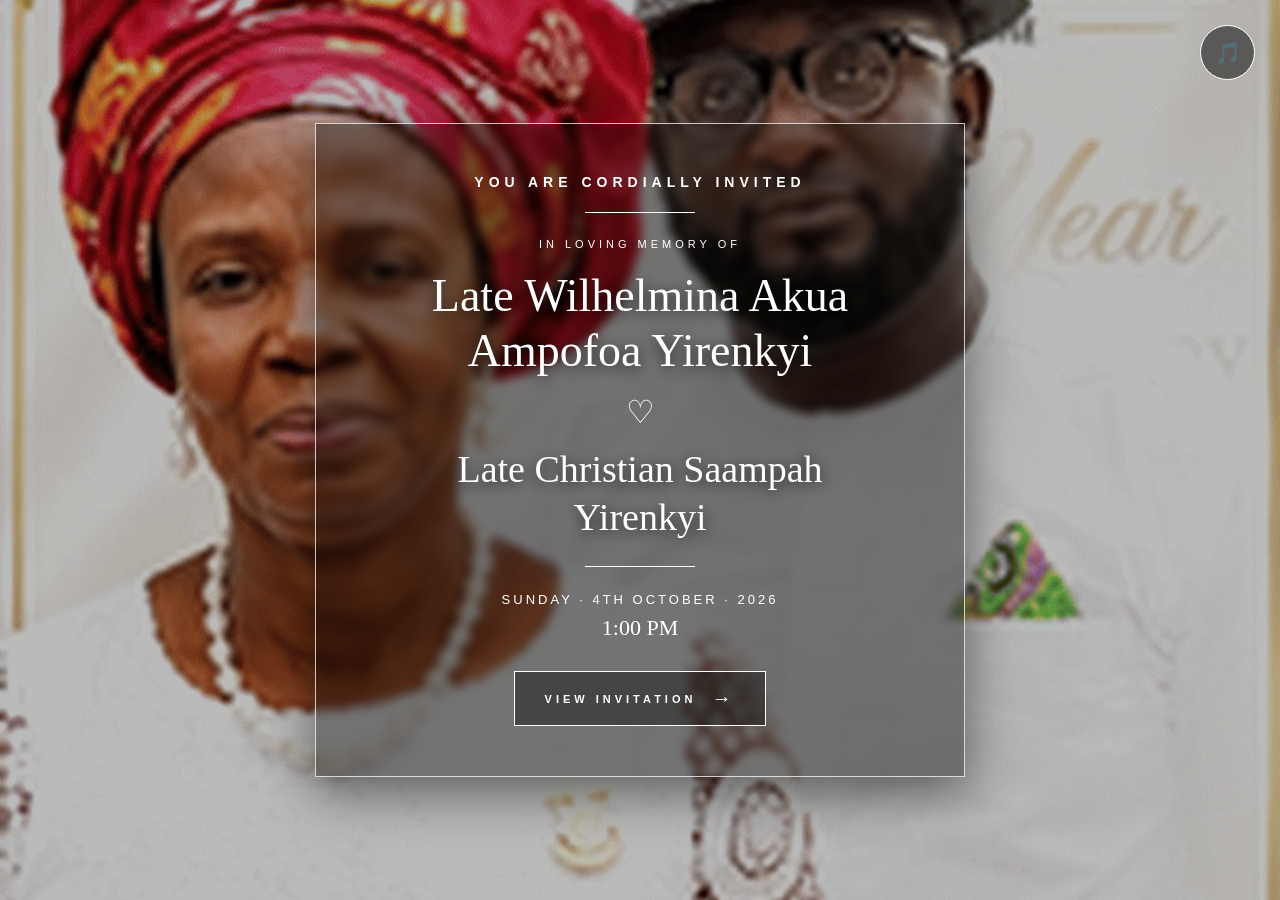
==== index.html @ ad02c5d6 "Add files via upload" ====
<!DOCTYPE html>
<html lang="en">
<head>
  <meta charset="UTF-8">
  <meta name="viewport" content="width=device-width, initial-scale=1.0">

  <title>In Loving Memory</title>

  <style>
    * {
      margin: 0;
      padding: 0;
      box-sizing: border-box;
    }

    html,
    body {
      width: 100%;
      height: 100%;
      overflow: hidden;
      background: #000;
    }

    body {
      font-family: Georgia, "Times New Roman", serif;
    }

    /* =========================
       FULL SCREEN GIF
    ========================= */

    .background-gif {
      position: fixed;
      inset: 0;

      width: 100%;
      height: 100%;

      object-fit: cover;
      object-position: center center;

      z-index: 1;
    }

    /* =========================
       DARK OVERLAY
    ========================= */

    .overlay {
      position: fixed;
      inset: 0;

      background: rgba(0, 0, 0, 0.25);

      z-index: 2;

      pointer-events: none;
    }

    /* =========================
       CONTENT
    ========================= */

    .cover {
      position: relative;

      width: 100%;
      height: 100vh;

      min-height: 100vh;

      display: flex;
      align-items: center;
      justify-content: center;

      padding: 20px;

      z-index: 3;

      opacity: 0;

      animation: fadeIn 1.5s ease forwards;
    }

    @keyframes fadeIn {
      from {
        opacity: 0;
        transform: translateY(20px);
      }

      to {
        opacity: 1;
        transform: translateY(0);
      }
    }

    /* =========================
       INVITATION CARD
    ========================= */

    .card {
      width: min(90vw, 650px);

      padding: 50px 40px;

      text-align: center;

      color: white;

      background: rgba(0, 0, 0, 0.38);

      border: 1px solid rgba(255, 255, 255, 0.75);

      box-shadow: 0 15px 50px rgba(0, 0, 0, 0.5);

      backdrop-filter: blur(5px);

      -webkit-backdrop-filter: blur(5px);

      animation: cardIn 1.8s ease forwards;
    }

    @keyframes cardIn {
      from {
        opacity: 0;
        transform: scale(0.94);
      }

      to {
        opacity: 1;
        transform: scale(1);
      }
    }

    /* =========================
       TEXT
    ========================= */

    .invited {
      font-family: Arial, sans-serif;

      font-size: 14px;

      font-weight: 600;

      letter-spacing: 5px;

      margin-bottom: 22px;
    }

    .gold-line {
      width: 110px;

      height: 1px;

      background: white;

      margin: 0 auto 25px;
    }

    .memory {
      font-family: Arial, sans-serif;

      font-size: 11px;

      letter-spacing: 4px;

      margin-bottom: 18px;
    }

    h1 {
      font-size: clamp(28px, 5vw, 46px);

      font-weight: 400;

      line-height: 1.2;

      text-shadow: 0 3px 15px rgba(0, 0, 0, 0.8);
    }

    .heart {
      font-size: 32px;

      margin: 15px 0;

      animation: heartbeat 2.5s ease-in-out infinite;
    }

    @keyframes heartbeat {
      0%,
      100% {
        transform: scale(1);
      }

      50% {
        transform: scale(1.12);
      }
    }

    h2 {
      font-size: clamp(24px, 4vw, 38px);

      font-weight: 400;

      line-height: 1.25;

      margin-bottom: 25px;

      text-shadow: 0 3px 15px rgba(0, 0, 0, 0.8);
    }

    .date {
      font-family: Arial, sans-serif;

      font-size: 13px;

      letter-spacing: 3px;

      margin-top: 25px;
    }

    .time {
      font-size: 22px;

      margin-top: 8px;

      margin-bottom: 30px;
    }

    /* =========================
       VIEW INVITATION BUTTON
    ========================= */

    .view-invitation {
      display: inline-flex;

      align-items: center;
      justify-content: center;

      gap: 15px;

      padding: 15px 30px;

      color: white;

      background: rgba(0, 0, 0, 0.4);

      border: 1px solid white;

      text-decoration: none;

      font-family: Arial, sans-serif;

      font-size: 11px;

      font-weight: 600;

      letter-spacing: 4px;

      transition: all 0.4s ease;

      cursor: pointer;
    }

    .view-invitation span {
      font-size: 20px;

      transition: transform 0.3s ease;
    }

    .view-invitation:hover {
      background: white;

      color: black;

      transform: translateY(-4px);

      box-shadow: 0 10px 30px rgba(0, 0, 0, 0.5);
    }

    .view-invitation:hover span {
      transform: translateX(7px);
    }

    /* =========================
       MUSIC BUTTON
    ========================= */

    .music-button {
      position: fixed;

      top: 25px;
      right: 25px;

      width: 55px;
      height: 55px;

      border-radius: 50%;

      border: 1px solid white;

      background: rgba(0, 0, 0, 0.5);

      color: white;

      font-size: 21px;

      cursor: pointer;

      z-index: 10;

      display: flex;

      align-items: center;
      justify-content: center;

      transition: 0.3s ease;
    }

    .music-button:hover {
      background: white;

      color: black;

      transform: scale(1.08);
    }

    .music-button.playing {
      animation: musicPulse 1.5s infinite;
    }

    @keyframes musicPulse {
      0% {
        box-shadow: 0 0 0 rgba(255,255,255,0);
      }

      50% {
        box-shadow: 0 0 25px rgba(255,255,255,0.8);
      }

      100% {
        box-shadow: 0 0 0 rgba(255,255,255,0);
      }
    }

    /* =========================
       PHONE
    ========================= */

    @media (max-width: 600px) {

      .cover {
        padding: 15px;
      }

      .card {
        width: 94vw;

        padding: 35px 18px;
      }

      .invited {
        font-size: 9px;

        letter-spacing: 3px;
      }

      .memory {
        font-size: 8px;

        letter-spacing: 2.5px;
      }

      h1 {
        font-size: 27px;
      }

      h2 {
        font-size: 23px;
      }

      .date {
        font-size: 9px;

        letter-spacing: 2px;
      }

      .time {
        font-size: 19px;
      }

      .view-invitation {
        padding: 13px 22px;

        font-size: 9px;

        letter-spacing: 3px;
      }

      .music-button {
        width: 45px;
        height: 45px;

        top: 15px;
        right: 15px;

        font-size: 17px;
      }
    }
  </style>
</head>

<body>

  <!-- =================================
       YOUR GIF
  ================================== -->

  <img
    src="memorial-flyer gif.gif"
    class="background-gif"
    alt=""
  >

  <div class="overlay"></div>


  <!-- =================================
       MUSIC BUTTON
  ================================== -->

  <button
    class="music-button"
    id="musicBtn"
    type="button"
  >
    🎵
  </button>


  <!-- =================================
       FIRST PAGE
  ================================== -->

  <main class="cover">

    <div class="card">

      <p class="invited">
        YOU ARE CORDIALLY INVITED
      </p>

      <div class="gold-line"></div>

      <p class="memory">
        IN LOVING MEMORY OF
      </p>

      <h1>
        Late Wilhelmina Akua<br>
        Ampofoa Yirenkyi
      </h1>

      <div class="heart">
        ♡
      </div>

      <h2>
        Late Christian Saampah<br>
        Yirenkyi
      </h2>

      <div class="gold-line"></div>

      <p class="date">
        SUNDAY · 4TH OCTOBER · 2026
      </p>

      <p class="time">
        1:00 PM
      </p>

      <!-- GOES TO SECOND PAGE -->
      <a
        href="invitation.html"
        class="view-invitation"
      >
        VIEW INVITATION
        <span>→</span>
      </a>

    </div>

  </main>


  <!-- =================================
       MUSIC
  ================================== -->

  <audio
    id="weddingMusic"
    src="memorial-music.mp3"
    loop
    preload="auto"
  ></audio>


  <!-- =================================
       JAVASCRIPT
  ================================== -->

  <script>

    const music = document.getElementById("weddingMusic");
    const musicBtn = document.getElementById("musicBtn");

    let playing = false;

    musicBtn.addEventListener("click", function () {

      if (playing === false) {

        music.play()
          .then(function () {

            playing = true;

            musicBtn.textContent = "⏸️";

            musicBtn.classList.add("playing");

          })
          .catch(function (error) {

            console.log("Music could not start:", error);

          });

      } else {

        music.pause();

        playing = false;

        musicBtn.textContent = "🎵";

        musicBtn.classList.remove("playing");

      }

    });

  </script>

</body>
</html>
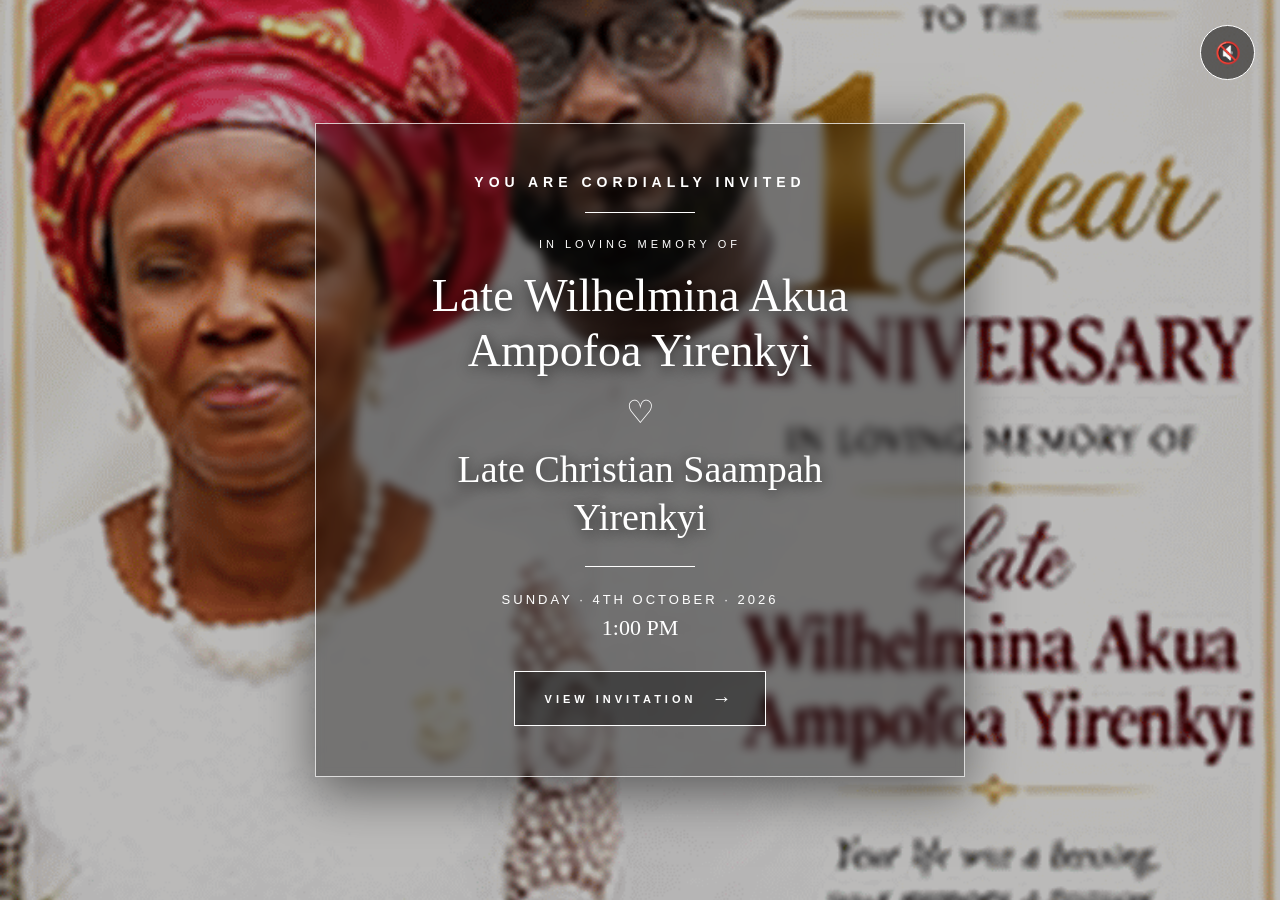
==== commit c9cd6e73: "Update index.html" ====
--- a/index.html
+++ b/index.html
@@ -510,48 +510,205 @@
        JAVASCRIPT
   ================================== -->
 
-  <script>
-
-    const music = document.getElementById("weddingMusic");
-    const musicBtn = document.getElementById("musicBtn");
-
-    let playing = false;
-
-    musicBtn.addEventListener("click", function () {
-
-      if (playing === false) {
-
-        music.play()
-          .then(function () {
-
-            playing = true;
-
-            musicBtn.textContent = "⏸️";
-
-            musicBtn.classList.add("playing");
-
-          })
-          .catch(function (error) {
-
-            console.log("Music could not start:", error);
-
-          });
-
-      } else {
+ <script>
+  const music = document.getElementById("weddingMusic");
+  const musicBtn = document.getElementById("musicBtn");
+
+  let playing = false;
+  let wasPlayingBeforeHidden = false;
+
+  /* =========================
+     UPDATE MUSIC BUTTON
+  ========================= */
+
+  function updateMusicButton() {
+    if (playing) {
+  musicBtn.textContent = "🔊";
+  musicBtn.classList.add("playing");
+} else {
+  musicBtn.textContent = "🔇";
+  musicBtn.classList.remove("playing");
+}
+  }
+
+
+  /* =========================
+     START MUSIC
+  ========================= */
+
+  function startMusic() {
+
+    music.play()
+      .then(function () {
+
+        playing = true;
+
+        // Remember that the visitor was listening
+        localStorage.setItem("memorialMusicPlaying", "true");
+
+        updateMusicButton();
+
+      })
+      .catch(function (error) {
+
+        console.log("Music could not start:", error);
+
+      });
+
+  }
+
+
+  /* =========================
+     PAUSE MUSIC
+  ========================= */
+
+  function pauseMusic() {
+
+    music.pause();
+
+    playing = false;
+
+    localStorage.setItem("memorialMusicPlaying", "false");
+
+    updateMusicButton();
+
+  }
+
+
+  /* =========================
+     TOGGLE MUSIC BUTTON
+  ========================= */
+
+  musicBtn.addEventListener("click", function (event) {
+
+    // Prevent the document click event from firing
+    event.stopPropagation();
+
+    if (playing) {
+
+      pauseMusic();
+
+    } else {
+
+      startMusic();
+
+    }
+
+  });
+
+
+  /* =========================
+     CLICK / TOUCH ANYWHERE
+     TO START MUSIC
+  ========================= */
+
+  document.addEventListener("click", function (event) {
+
+    // Don't trigger twice when music button is clicked
+    if (event.target.closest("#musicBtn")) {
+      return;
+    }
+
+    if (!playing) {
+      startMusic();
+    }
+
+  });
+
+
+  document.addEventListener("touchstart", function (event) {
+
+    // Don't trigger twice when music button is touched
+    if (event.target.closest("#musicBtn")) {
+      return;
+    }
+
+    if (!playing) {
+      startMusic();
+    }
+
+  }, { passive: true });
+
+
+  /* =========================
+     PAUSE WHEN LEAVING PAGE
+  ========================= */
+
+  document.addEventListener("visibilitychange", function () {
+
+    if (document.hidden) {
+
+      // Remember whether music was playing
+      wasPlayingBeforeHidden = playing;
+
+      if (playing) {
 
         music.pause();
 
         playing = false;
 
-        musicBtn.textContent = "🎵";
-
-        musicBtn.classList.remove("playing");
-
-      }
-
-    });
-
-  </script>
+        updateMusicButton();
+
+      }
+
+    } else {
+
+      // Page has become visible again
+
+      if (wasPlayingBeforeHidden) {
+
+        startMusic();
+
+      }
+
+    }
+
+  });
+
+
+  /* =========================
+     REMEMBER MUSIC STATE
+  ========================= */
+
+  window.addEventListener("beforeunload", function () {
+
+    if (playing) {
+
+      localStorage.setItem("memorialMusicPlaying", "true");
+
+    } else {
+
+      localStorage.setItem("memorialMusicPlaying", "false");
+
+    }
+
+  });
+
+
+  /* =========================
+     INITIAL ICON STATE
+  ========================= */
+
+  updateMusicButton();
+
+
+  /* =========================
+     RESTORE MUSIC AFTER
+     PAGE IS OPENED AGAIN
+  ========================= */
+
+  const savedMusicState =
+    localStorage.getItem("memorialMusicPlaying");
+
+  if (savedMusicState === "true") {
+
+    // Browsers normally block automatic audio.
+    // The next click/touch will start the music.
+    musicBtn.textContent = "🎵";
+
+  }
+
+</script>
 
 </body>
-</html>+</html>
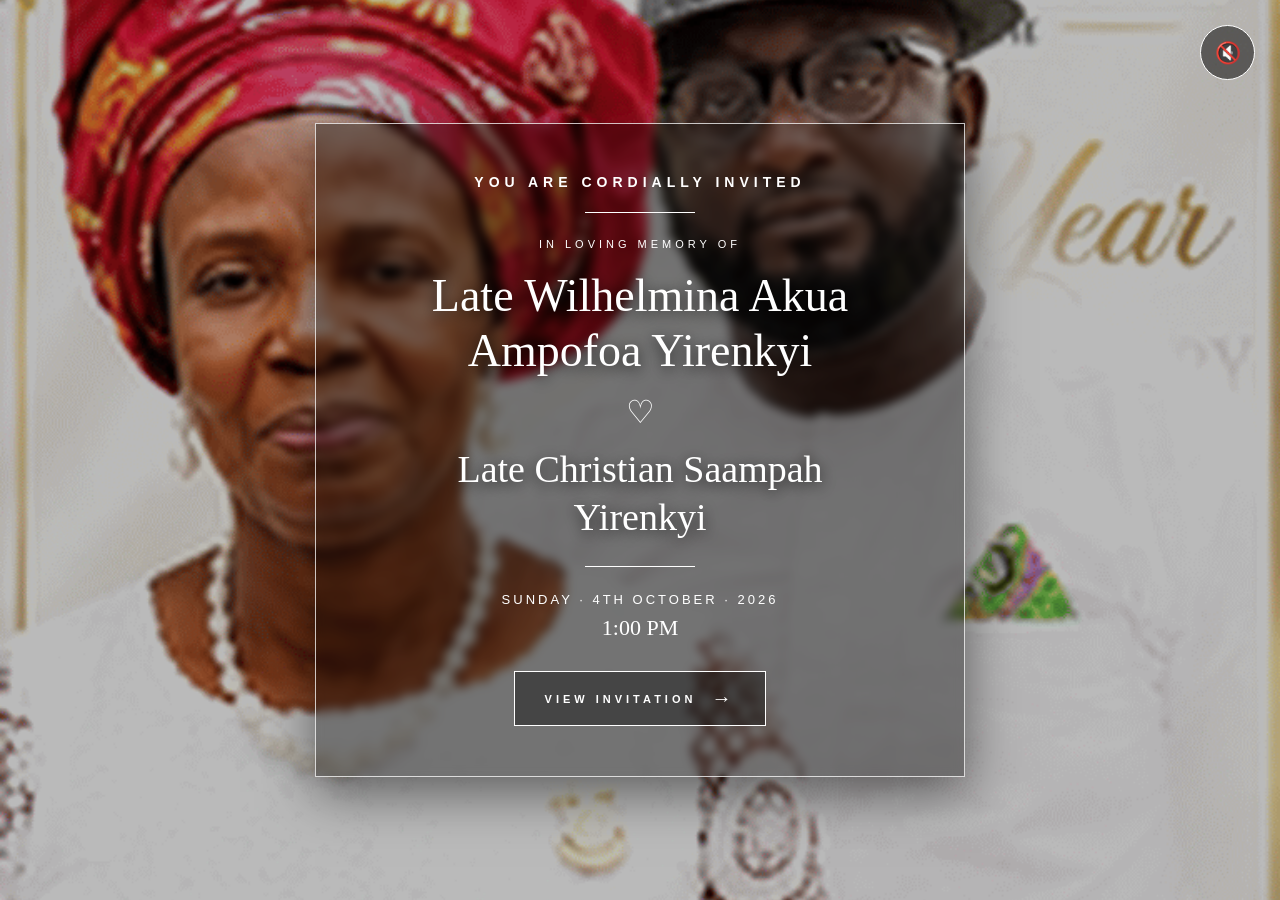
==== commit 6e54227a: "Update index.html" ====
--- a/index.html
+++ b/index.html
@@ -481,13 +481,14 @@
       </p>
 
       <!-- GOES TO SECOND PAGE -->
-      <a
-        href="invitation.html"
-        class="view-invitation"
-      >
-        VIEW INVITATION
-        <span>→</span>
-      </a>
+     <a 
+  href="invitation.html" 
+  class="view-invitation" 
+  id="viewInvitation"
+>
+  VIEW INVITATION
+  <span>→</span>
+</a>
 
     </div>
 
@@ -707,8 +708,29 @@
     musicBtn.textContent = "🎵";
 
   }
+/* =========================
+   SAVE MUSIC BEFORE
+   GOING TO INVITATION PAGE
+========================= */
+
+const viewInvitation = document.getElementById("viewInvitation");
+
+viewInvitation.addEventListener("click", function () {
+
+  // Save current music position
+  localStorage.setItem(
+    "memorialMusicTime",
+    music.currentTime
+  );
+
+  // Remember whether music was playing
+  localStorage.setItem(
+    "memorialMusicPlaying",
+    playing ? "true" : "false"
+  );
+
+});
 
 </script>
-
 </body>
 </html>
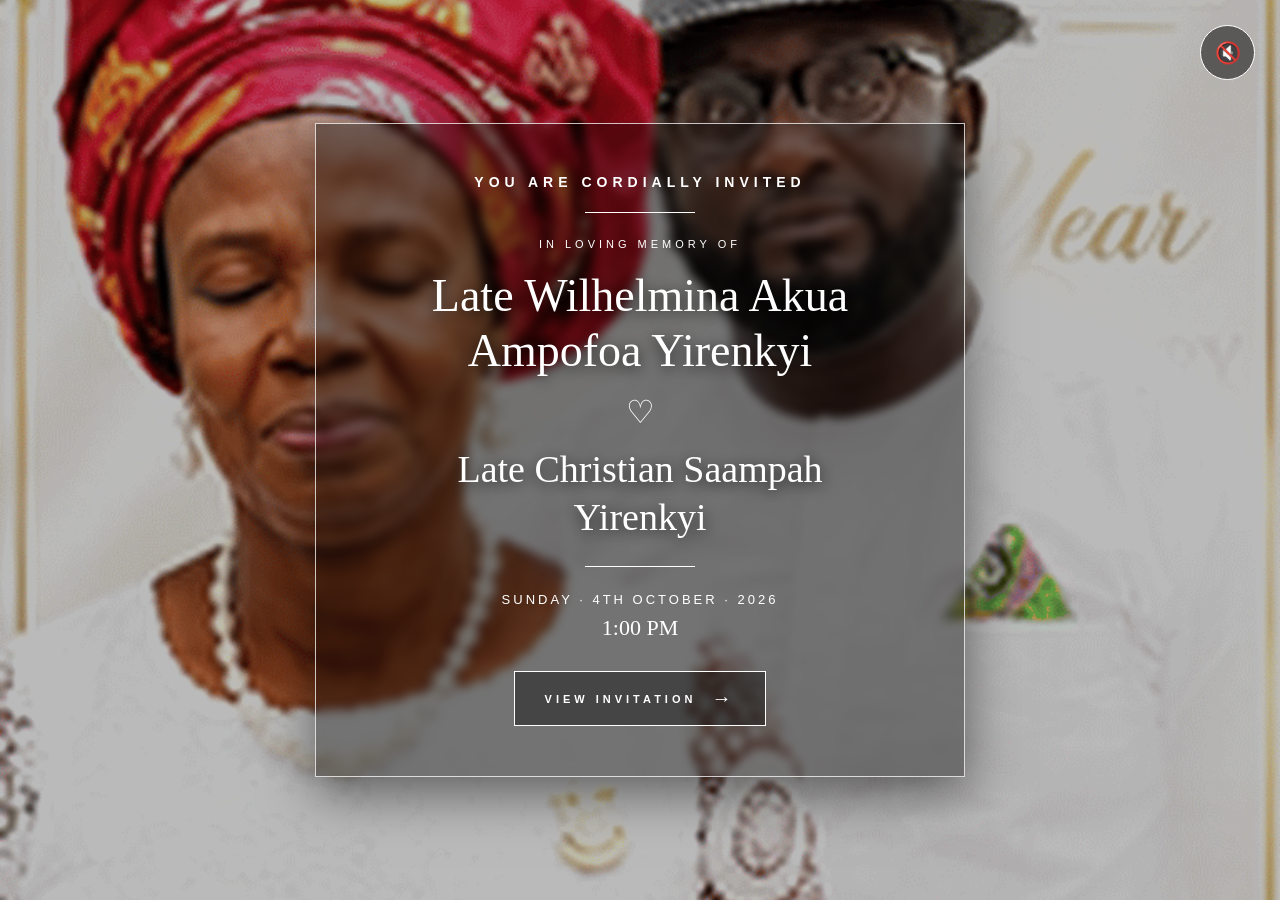
==== commit 583fe1ee: "Update index.html" ====
--- a/index.html
+++ b/index.html
@@ -500,7 +500,7 @@
   ================================== -->
 
   <audio
-    id="weddingMusic"
+    id="memorialMusic"
     src="memorial-music.mp3"
     loop
     preload="auto"
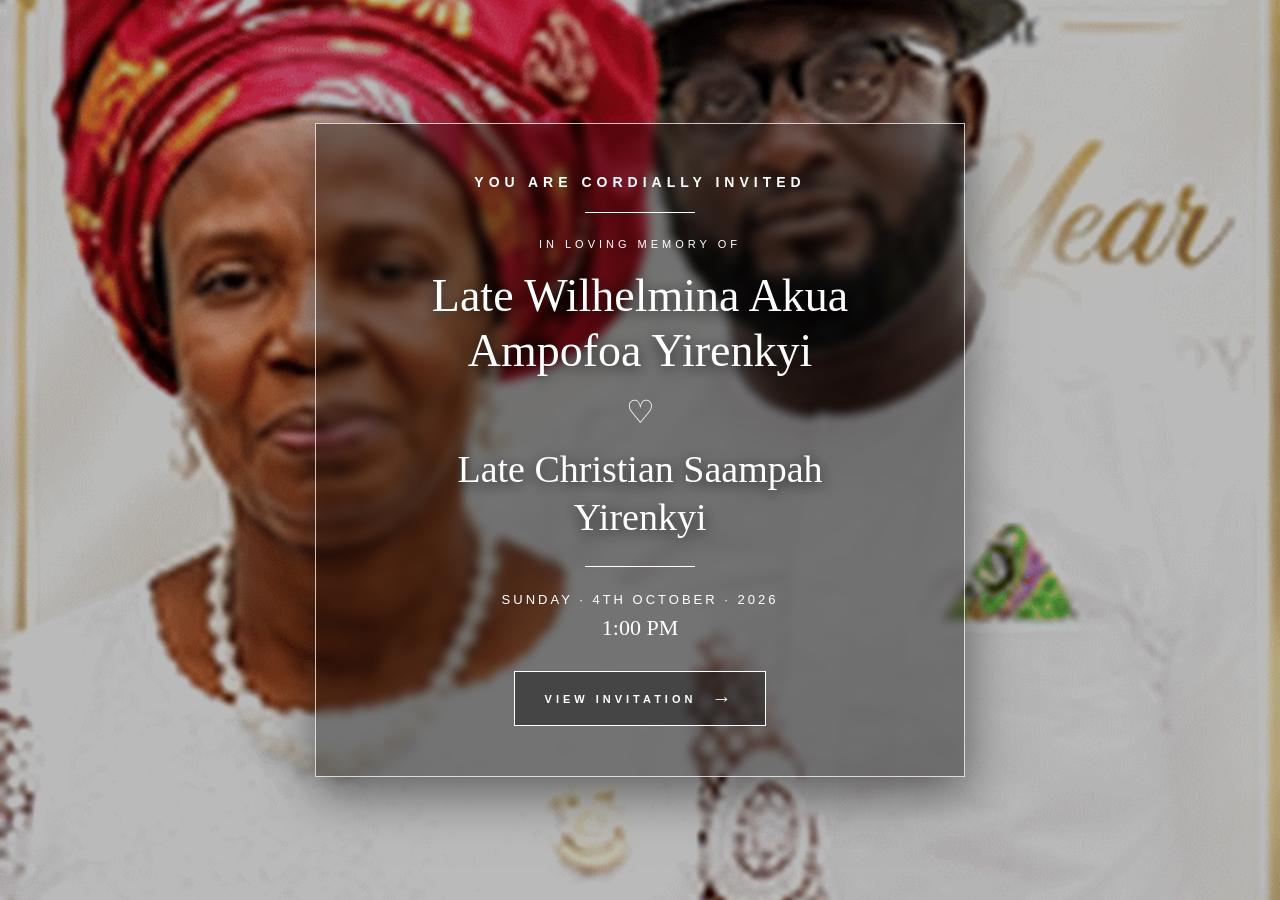
==== commit 028107c6: "Update index.html" ====
--- a/index.html
+++ b/index.html
@@ -283,67 +283,6 @@
     }
 
     /* =========================
-       MUSIC BUTTON
-    ========================= */
-
-    .music-button {
-      position: fixed;
-
-      top: 25px;
-      right: 25px;
-
-      width: 55px;
-      height: 55px;
-
-      border-radius: 50%;
-
-      border: 1px solid white;
-
-      background: rgba(0, 0, 0, 0.5);
-
-      color: white;
-
-      font-size: 21px;
-
-      cursor: pointer;
-
-      z-index: 10;
-
-      display: flex;
-
-      align-items: center;
-      justify-content: center;
-
-      transition: 0.3s ease;
-    }
-
-    .music-button:hover {
-      background: white;
-
-      color: black;
-
-      transform: scale(1.08);
-    }
-
-    .music-button.playing {
-      animation: musicPulse 1.5s infinite;
-    }
-
-    @keyframes musicPulse {
-      0% {
-        box-shadow: 0 0 0 rgba(255,255,255,0);
-      }
-
-      50% {
-        box-shadow: 0 0 25px rgba(255,255,255,0.8);
-      }
-
-      100% {
-        box-shadow: 0 0 0 rgba(255,255,255,0);
-      }
-    }
-
-    /* =========================
        PHONE
     ========================= */
 
@@ -396,16 +335,6 @@
 
         letter-spacing: 3px;
       }
-
-      .music-button {
-        width: 45px;
-        height: 45px;
-
-        top: 15px;
-        right: 15px;
-
-        font-size: 17px;
-      }
     }
   </style>
 </head>
@@ -413,7 +342,7 @@
 <body>
 
   <!-- =================================
-       YOUR GIF
+       BACKGROUND GIF
   ================================== -->
 
   <img
@@ -426,19 +355,6 @@
 
 
   <!-- =================================
-       MUSIC BUTTON
-  ================================== -->
-
-  <button
-    class="music-button"
-    id="musicBtn"
-    type="button"
-  >
-    🎵
-  </button>
-
-
-  <!-- =================================
        FIRST PAGE
   ================================== -->
 
@@ -480,257 +396,51 @@
         1:00 PM
       </p>
 
-      <!-- GOES TO SECOND PAGE -->
-     <a 
-  href="invitation.html" 
-  class="view-invitation" 
-  id="viewInvitation"
->
-  VIEW INVITATION
-  <span>→</span>
-</a>
+      <!-- VIEW INVITATION -->
+
+      <a
+        href="invitation.html"
+        class="view-invitation"
+        id="viewInvitation"
+      >
+        VIEW INVITATION
+        <span>→</span>
+      </a>
 
     </div>
 
   </main>
-
-
-  <!-- =================================
-       MUSIC
-  ================================== -->
-
-  <audio
-    id="memorialMusic"
-    src="memorial-music.mp3"
-    loop
-    preload="auto"
-  ></audio>
 
 
   <!-- =================================
        JAVASCRIPT
   ================================== -->
 
- <script>
-  const music = document.getElementById("weddingMusic");
-  const musicBtn = document.getElementById("musicBtn");
-
-  let playing = false;
-  let wasPlayingBeforeHidden = false;
-
-  /* =========================
-     UPDATE MUSIC BUTTON
-  ========================= */
-
-  function updateMusicButton() {
-    if (playing) {
-  musicBtn.textContent = "🔊";
-  musicBtn.classList.add("playing");
-} else {
-  musicBtn.textContent = "🔇";
-  musicBtn.classList.remove("playing");
-}
-  }
-
-
-  /* =========================
-     START MUSIC
-  ========================= */
-
-  function startMusic() {
-
-    music.play()
-      .then(function () {
-
-        playing = true;
-
-        // Remember that the visitor was listening
-        localStorage.setItem("memorialMusicPlaying", "true");
-
-        updateMusicButton();
-
-      })
-      .catch(function (error) {
-
-        console.log("Music could not start:", error);
-
-      });
-
-  }
-
-
-  /* =========================
-     PAUSE MUSIC
-  ========================= */
-
-  function pauseMusic() {
-
-    music.pause();
-
-    playing = false;
-
-    localStorage.setItem("memorialMusicPlaying", "false");
-
-    updateMusicButton();
-
-  }
-
-
-  /* =========================
-     TOGGLE MUSIC BUTTON
-  ========================= */
-
-  musicBtn.addEventListener("click", function (event) {
-
-    // Prevent the document click event from firing
-    event.stopPropagation();
-
-    if (playing) {
-
-      pauseMusic();
-
-    } else {
-
-      startMusic();
-
-    }
-
-  });
-
-
-  /* =========================
-     CLICK / TOUCH ANYWHERE
-     TO START MUSIC
-  ========================= */
-
-  document.addEventListener("click", function (event) {
-
-    // Don't trigger twice when music button is clicked
-    if (event.target.closest("#musicBtn")) {
-      return;
-    }
-
-    if (!playing) {
-      startMusic();
-    }
-
-  });
-
-
-  document.addEventListener("touchstart", function (event) {
-
-    // Don't trigger twice when music button is touched
-    if (event.target.closest("#musicBtn")) {
-      return;
-    }
-
-    if (!playing) {
-      startMusic();
-    }
-
-  }, { passive: true });
-
-
-  /* =========================
-     PAUSE WHEN LEAVING PAGE
-  ========================= */
-
-  document.addEventListener("visibilitychange", function () {
-
-    if (document.hidden) {
-
-      // Remember whether music was playing
-      wasPlayingBeforeHidden = playing;
-
-      if (playing) {
-
-        music.pause();
-
-        playing = false;
-
-        updateMusicButton();
-
-      }
-
-    } else {
-
-      // Page has become visible again
-
-      if (wasPlayingBeforeHidden) {
-
-        startMusic();
-
-      }
-
-    }
-
-  });
-
-
-  /* =========================
-     REMEMBER MUSIC STATE
-  ========================= */
-
-  window.addEventListener("beforeunload", function () {
-
-    if (playing) {
-
-      localStorage.setItem("memorialMusicPlaying", "true");
-
-    } else {
-
-      localStorage.setItem("memorialMusicPlaying", "false");
-
-    }
-
-  });
-
-
-  /* =========================
-     INITIAL ICON STATE
-  ========================= */
-
-  updateMusicButton();
-
-
-  /* =========================
-     RESTORE MUSIC AFTER
-     PAGE IS OPENED AGAIN
-  ========================= */
-
-  const savedMusicState =
-    localStorage.getItem("memorialMusicPlaying");
-
-  if (savedMusicState === "true") {
-
-    // Browsers normally block automatic audio.
-    // The next click/touch will start the music.
-    musicBtn.textContent = "🎵";
-
-  }
-/* =========================
-   SAVE MUSIC BEFORE
-   GOING TO INVITATION PAGE
-========================= */
-
-const viewInvitation = document.getElementById("viewInvitation");
-
-viewInvitation.addEventListener("click", function () {
-
-  // Save current music position
-  localStorage.setItem(
-    "memorialMusicTime",
-    music.currentTime
-  );
-
-  // Remember whether music was playing
-  localStorage.setItem(
-    "memorialMusicPlaying",
-    playing ? "true" : "false"
-  );
-
-});
-
-</script>
+  <script>
+
+    /*
+    ==========================================
+    VIEW INVITATION
+    ==========================================
+    */
+
+    const viewInvitation =
+      document.getElementById("viewInvitation");
+
+
+    viewInvitation.addEventListener(
+      "click",
+      function () {
+
+        /*
+          No music code here.
+          The link simply opens invitation.html.
+        */
+
+      }
+    );
+
+  </script>
+
 </body>
 </html>
